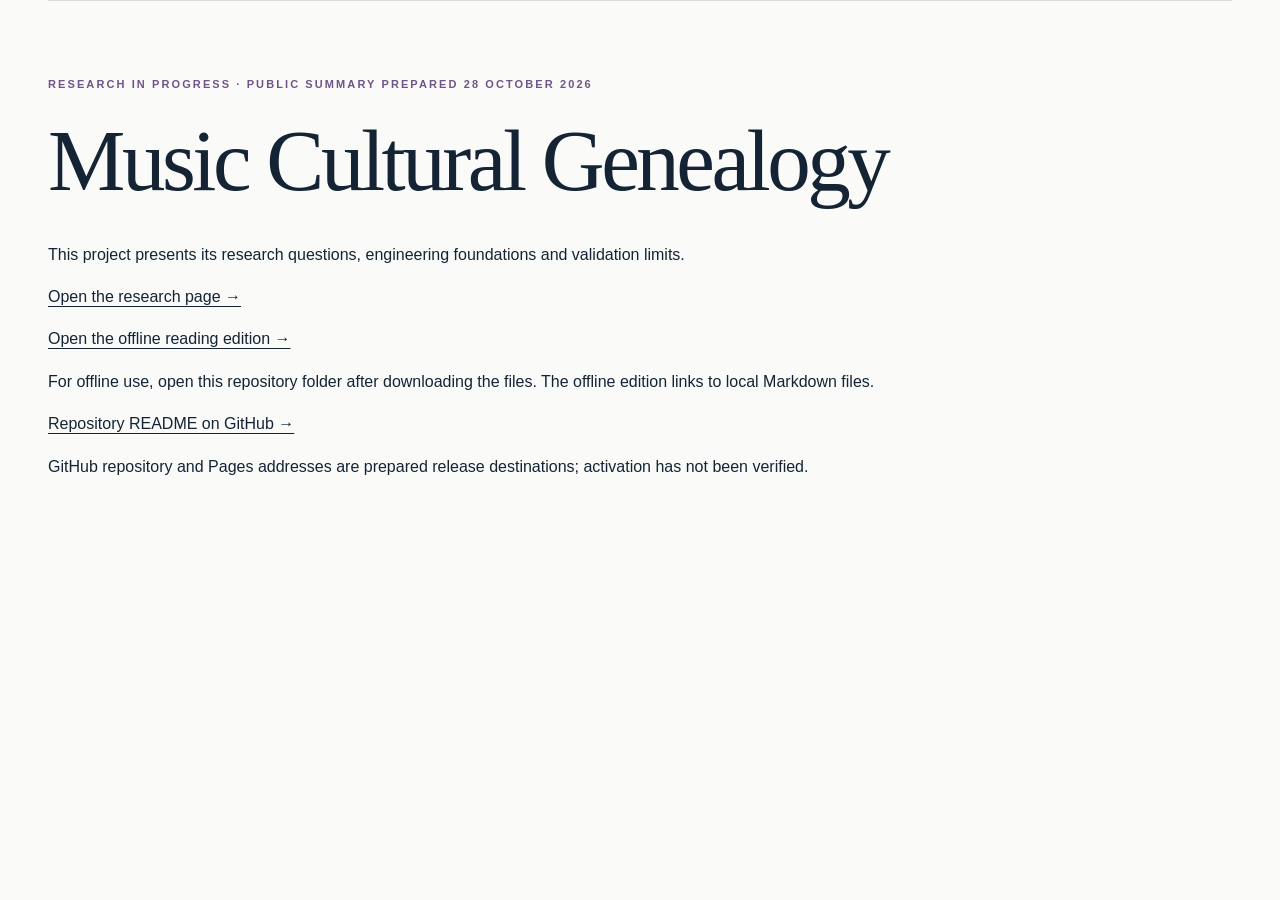
==== index.html @ a3d7caf1 "Publish evidence-reviewed independent research portfolio" ====
<!doctype html>
<html lang="en"><head><meta charset="utf-8"><meta name="viewport" content="width=device-width,initial-scale=1"><title>Music Cultural Genealogy — Research overview</title><meta name="description" content="Music Cultural Genealogy: research overview, evidence and limitations."><link rel="stylesheet" href="site/styles.css"></head>
<body><main class="wrap section" id="main"><p class="eyebrow">Research in progress · Public summary prepared 28 October 2026</p><h1>Music Cultural Genealogy</h1><p>This project presents its research questions, engineering foundations and validation limits.</p><p><a href="site/index.html">Open the research page →</a></p><p><a href="site/offline.html">Open the offline reading edition →</a></p><p>For offline use, open this repository folder after downloading the files. The offline edition links to local Markdown files.</p><p><a href="https://github.com/ANDreaLiuz/music-cultural-genealogy/blob/main/README.md">Repository README on GitHub →</a></p><p class="caption">GitHub repository and Pages addresses are prepared release destinations; activation has not been verified.</p></main></body></html>
---- site/styles.css ----
:root{--paper:#fafbf8;--ink:#142435;--muted:#586671;--accent:#80619c;--line:#d9dfda;--panel:#f0f1ed;--purple-wash:#eee9f4;--teal:#387f81;--gold:#95652e;font-family:Arial,Helvetica,sans-serif;color:var(--ink);background:var(--paper);font-synthesis:none;scroll-behavior:smooth}*{box-sizing:border-box}body{margin:0;font-size:16px;line-height:1.65}a{color:inherit;text-underline-offset:4px}a:hover{color:#614478}button,input,select{font:inherit}button,a,input,select,summary{-webkit-tap-highlight-color:transparent}a:focus-visible,button:focus-visible,input:focus-visible,select:focus-visible,summary:focus-visible{outline:3px solid var(--accent);outline-offset:5px}.wrap{max-width:1240px;width:calc(100% - 96px);margin-inline:auto}.skip{position:absolute;left:20px;top:-80px;background:var(--ink);color:white;padding:10px;z-index:3}.skip:focus{top:10px}.masthead{display:flex;align-items:center;justify-content:space-between;padding-block:30px;border-bottom:1px solid var(--line);gap:24px}.wordmark{text-decoration:none;font-size:17px;font-weight:700;line-height:1.3;letter-spacing:-.4px}.wordmark span{color:var(--accent)}nav{display:flex;gap:28px}nav a{text-decoration:none;font-size:14px}.review-label{color:var(--muted);font-size:11px;letter-spacing:1.3px;text-transform:uppercase}.hero{padding-block:80px 68px}.eyebrow{font-size:11px;text-transform:uppercase;letter-spacing:2.1px;color:#6e5489;font-weight:700;margin:0 0 23px}h1,h2,h3,p{margin-top:0}h1{font-family:Georgia,'Times New Roman',serif;font-weight:400;font-size:clamp(54px,6.8vw,94px);line-height:1.04;letter-spacing:-3.5px;margin-bottom:35px}h1 em{font-weight:400;color:var(--accent)}h2{font-family:Georgia,'Times New Roman',serif;font-weight:400;font-size:clamp(34px,3.2vw,46px);line-height:1.15;letter-spacing:-1.2px;margin-bottom:30px}h3{font-size:17px;line-height:1.35;letter-spacing:-.2px}.hero-bottom{display:grid;grid-template-columns:1fr 240px;gap:70px;max-width:1000px;margin-bottom:18px}.lead{font-size:20px;line-height:1.6;max-width:650px}.scope{font-size:12px;line-height:1.7;border-left:1px solid var(--line);padding-left:24px;color:var(--muted);align-self:center}.scope strong{font-weight:400;color:var(--ink)}.text-link{font-size:13px;text-decoration:none;display:inline-flex;gap:15px;border-bottom:1px solid #b7a9c4;padding-bottom:5px}.text-link span{color:var(--accent)}.section{padding-block:74px;border-top:1px solid var(--line)}.research{display:grid;grid-template-columns:1fr 1.1fr;gap:20px 80px}.prose p{max-width:600px}.pipeline{grid-column:1/-1;margin:30px 0 0}.pipeline img{display:block;width:100%;height:auto;border:1px solid var(--line);border-radius:6px}figcaption{color:var(--muted);font-size:11px;margin-top:10px}.section-heading{display:flex;justify-content:space-between;align-items:end;gap:70px;margin-bottom:32px}.section-heading h2{margin-bottom:0}.section-heading>p{max-width:385px;font-size:15px;margin-bottom:2px;color:var(--muted)}.exploration{background:var(--panel);padding-bottom:64px}.synthetic-notice{display:flex;gap:22px;background:var(--purple-wash);border-left:3px solid var(--accent);padding:16px 20px;margin:32px 0 24px;align-items:start;font-size:12px}.synthetic-notice strong{min-width:200px;letter-spacing:.7px;font-size:11px}.synthetic-notice span{color:#4c4858}.explorer-grid{display:grid;grid-template-columns:215px minmax(300px,1fr) 200px;gap:0;background:var(--paper);border:1px solid var(--line);border-radius:8px;overflow:hidden}.controls{padding:25px 22px;border-right:1px solid var(--line)}.controls h3{margin-bottom:28px}.controls label{display:flex;justify-content:space-between;align-items:start;gap:10px;font-size:12px;margin-top:20px}.controls output{color:#6f518b;font-size:12px;font-variant-numeric:tabular-nums}.controls input[type=range]{width:100%;accent-color:var(--accent);margin:15px 0 5px;cursor:pointer}.help{font-size:11px;line-height:1.6;color:var(--muted);margin-bottom:18px}.controls button{display:block;font-size:12px;padding:9px 12px;border:1px solid #acb6ac;background:transparent;border-radius:3px;cursor:pointer;margin-top:28px}.controls button:hover{background:var(--purple-wash);border-color:var(--accent)}.graph-summary{font-size:11px;margin:22px 0 0;color:var(--muted)}.graph-panel{align-self:center;min-width:0;padding:22px 6px 18px}.graph-panel svg{display:block;width:100%;height:auto;min-height:300px;max-height:520px;overflow:visible}.graph-caption{display:flex;justify-content:space-around;gap:12px;font-size:10px;color:var(--muted);padding:0 15px;flex-wrap:wrap}.swatch{display:inline-block;width:7px;height:7px;border-radius:50%;margin-right:3px}.s1{background:var(--accent)}.s2{background:var(--teal)}.s3{background:var(--gold)}.selection{padding:25px 20px;border-left:1px solid var(--line)}.selection>label{font-size:11px;display:block;color:var(--muted);margin-bottom:9px}.selection select{border:1px solid #b8c0b8;background:var(--paper);padding:6px 9px;width:100%;font-size:12px;color:var(--ink);border-radius:3px;margin-bottom:22px}.selection h3{font-size:15px}.neighbor-list{list-style:none;padding:0;margin:20px 0}.neighbor-list li{display:flex;justify-content:space-between;border-bottom:1px solid var(--line);font-size:12px;padding:7px 0;font-variant-numeric:tabular-nums}.neighbor-list button{border:0;background:transparent;color:var(--ink);cursor:pointer;font-size:12px;padding:0;text-decoration:underline;text-underline-offset:3px}.graph-node{cursor:pointer;outline:none}.graph-node circle{stroke:var(--paper);stroke-width:3}.graph-node:hover circle,.graph-node:focus circle{stroke:var(--ink);stroke-width:4}.graph-node.selected circle{stroke:var(--ink);stroke-width:5}.graph-node text{pointer-events:none}.graph-edge{stroke:#cbc5d3;stroke-width:1.8}.graph-edge.selected{stroke:var(--accent);stroke-width:3}.method{margin-top:20px;color:var(--muted);font-size:12px;padding:16px 0;border-bottom:1px solid #d2d8d2}.method summary{cursor:pointer;color:var(--ink)}.method p{max-width:940px;margin:16px 0 0}.method a{display:inline-block;margin-top:15px}.no-script img{width:100%;height:auto}.evidence-grid{display:grid;grid-template-columns:repeat(3,1fr);gap:20px;margin-top:40px}.evidence-grid article{border-top:1px solid #a9b4a9;padding-top:20px}.card-number{font-family:Georgia,'Times New Roman',serif;font-size:37px;color:var(--accent);display:block;margin-bottom:20px}.evidence-grid h3{font-size:18px;margin-bottom:15px}.evidence-grid p{font-size:14px;color:var(--muted);max-width:330px}.status{font-size:10px;letter-spacing:1px;text-transform:uppercase;display:block;margin-top:25px}.boundary{display:grid;grid-template-columns:1fr 1fr;gap:60px;margin-top:60px;padding:32px 0 0;border-top:1px solid var(--line)}.boundary-line{font-family:Georgia,'Times New Roman',serif;font-size:27px;line-height:1.3;letter-spacing:-.5px}.boundary>div p{font-size:13px;color:var(--muted)}.reading{display:grid;grid-template-columns:1fr 1.1fr;gap:0 80px}.reading .eyebrow{grid-column:1/-1}.reading-links a{display:flex;align-items:center;gap:20px;text-decoration:none;font-size:14px;border-top:1px solid var(--line);padding:17px 0}.reading-links a:last-child{border-bottom:1px solid var(--line)}.reading-links span{color:var(--accent);font-size:10px}.reading-links b{margin-left:auto;font-weight:400;color:var(--accent)}.footer{display:flex;justify-content:space-between;align-items:start;gap:30px;padding-block:35px;border-top:1px solid var(--line);font-size:11px;line-height:1.7}.footer span,.footer>p:nth-child(2){color:var(--muted)}.footer a{white-space:nowrap;font-size:11px}@media(min-width:1500px){.hero{padding-block:100px 85px}}@media(max-width:1150px){.wrap{width:calc(100% - 64px)}.explorer-grid{grid-template-columns:195px minmax(280px,1fr)}.selection{grid-column:1/-1;border-left:0;border-top:1px solid var(--line);display:grid;grid-template-columns:180px 1fr 1fr;gap:0 30px}.selection>label,.selection select{grid-column:1}.selection h3{grid-column:2;grid-row:1}.selection #node-explanation{grid-column:2;grid-row:2}.selection .neighbor-list{grid-column:3;grid-row:1/4;margin:0}.selection>.help:last-child{grid-column:1/3}.research{gap:20px 45px}.section-heading{gap:35px}.hero-bottom{gap:35px}.reading{gap:0 45px}}@media(max-width:760px){.wrap{width:calc(100% - 40px)}.masthead{padding-block:23px;gap:12px}.wordmark{font-size:14px}nav{gap:16px}nav a{font-size:12px}.review-label{display:none}.hero{padding-block:50px}.eyebrow{font-size:10px;letter-spacing:1.8px}h1{font-size:clamp(43px,10vw,72px);letter-spacing:-2px}.hero-bottom{display:block}.lead{font-size:17px}.scope{margin:24px 0;padding-left:15px}.scope br{display:none}.scope strong{display:block}.section{padding-block:50px}.research,.reading{display:block}.prose{margin-top:30px}.section-heading{display:block}.section-heading>p{margin-top:24px;max-width:100%}.synthetic-notice{display:block;font-size:11px;padding:14px}.synthetic-notice strong{display:block;margin-bottom:7px;min-width:0}.explorer-grid{display:block}.controls{border-right:0;border-bottom:1px solid var(--line);display:grid;grid-template-columns:1fr 1fr;gap:0 25px;padding:20px}.controls h3{grid-column:1/-1;margin-bottom:6px}.controls label,.controls input,.controls .help{grid-column:1/-1}.controls label{margin-top:15px}.controls .help{margin-bottom:0}.controls input[type=range]{margin-top:10px}.controls button{margin-top:18px;justify-self:start}.graph-summary{margin-top:18px;align-self:center}.graph-panel{padding:17px 3px}.graph-panel svg{min-height:240px}.graph-caption{font-size:9px}.selection{display:block;padding:20px}.selection select{max-width:150px;margin-bottom:15px}.selection .neighbor-list{margin-block:15px}.selection>.help:last-child{margin-bottom:0}.evidence-grid{display:block;margin-top:30px}.evidence-grid article{margin-top:25px;padding-top:20px}.card-number{font-size:30px;margin-bottom:7px}.evidence-grid p{max-width:none}.status{margin-top:15px}.boundary{display:block;margin-top:35px;padding-top:25px}.boundary-line{font-size:24px}.reading-links{margin-top:30px}.footer{display:block;padding-block:25px}.footer>p{margin-bottom:15px}.pipeline img{min-height:145px;object-fit:contain}.pipeline{overflow:hidden}}@media(prefers-reduced-motion:reduce){:root{scroll-behavior:auto}}@media print{.masthead nav,.controls,.selection,.text-link,.footer a{display:none}.wrap{width:100%;max-width:none}.section,.hero{padding-block:25px}.explorer-grid{display:block}.exploration{background:white}.graph-panel svg{max-height:380px}.section{break-inside:avoid}body{font-size:11pt}.synthetic-notice{break-inside:avoid}}

/* Keep original diagram labels legible; scrolling is contained inside figures. */
.diagram-hint{font-size:11px;color:var(--muted);margin:0 12px 10px}.diagram-scroll,.graph-viewport{max-width:100%;overflow-x:auto;overscroll-behavior-inline:contain}.diagram-scroll:focus-visible,.graph-viewport:focus-visible{outline:3px solid var(--accent);outline-offset:-3px}.pipeline .diagram-scroll img{min-width:1100px}.graph-panel svg{min-width:720px;max-height:none}.pipeline{overflow:visible}.graph-viewport{margin-bottom:18px}@media(min-width:1200px){.diagram-hint{display:none}}@media print{.diagram-hint{display:none}.pipeline .diagram-scroll img{min-width:0}.graph-panel svg{min-width:0}}

.edition-note{margin:0;padding:12px max(18px,calc((100% - 1160px)/2));background:#e8eee8;color:#243f38;font-size:13px;line-height:1.5;border-bottom:1px solid #ccd8cd}.edition-note a{white-space:normal}
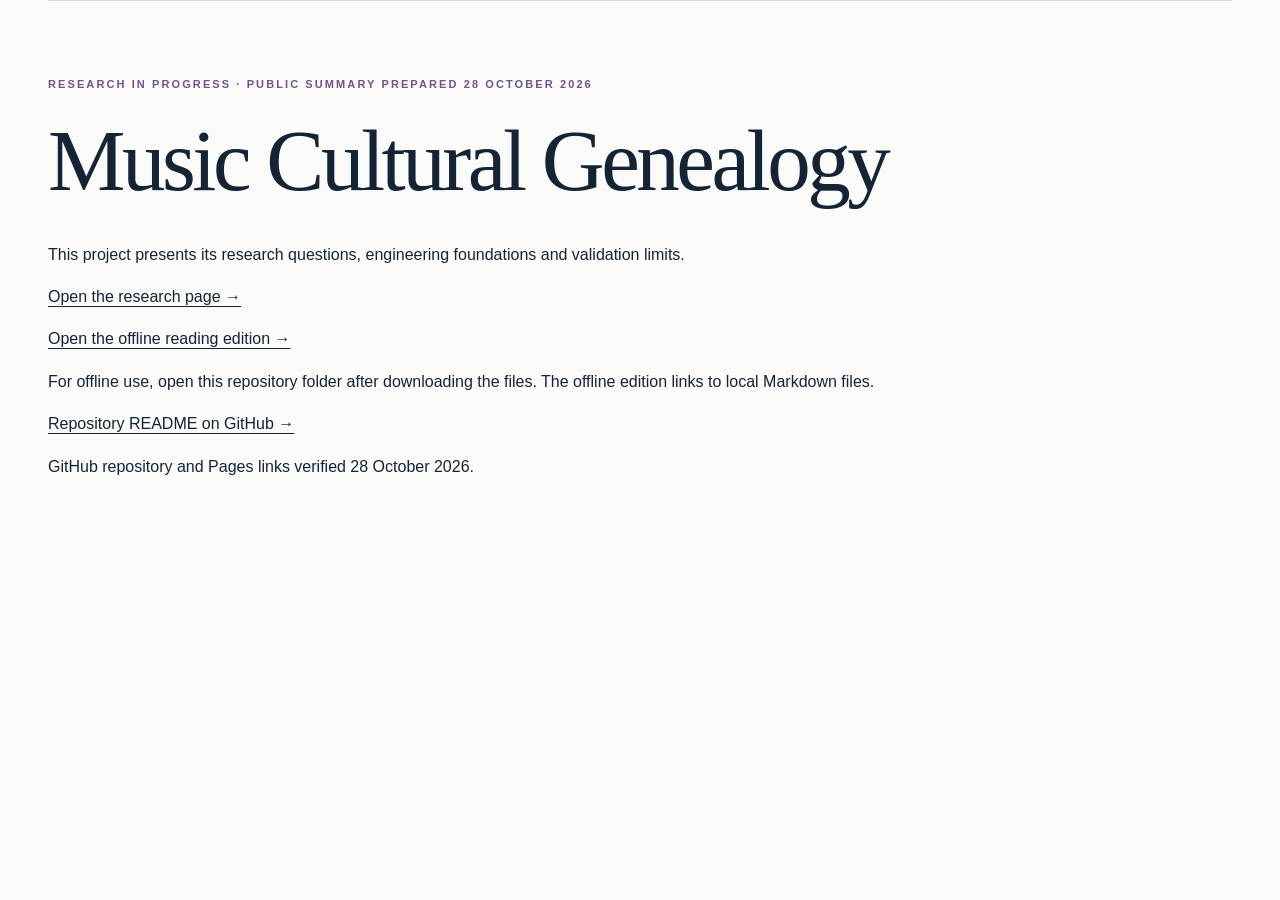
==== commit 7adbfaa1: "Record verified public repository and Pages links" ====
--- a/index.html
+++ b/index.html
@@ -1,3 +1,3 @@
 <!doctype html>
 <html lang="en"><head><meta charset="utf-8"><meta name="viewport" content="width=device-width,initial-scale=1"><title>Music Cultural Genealogy — Research overview</title><meta name="description" content="Music Cultural Genealogy: research overview, evidence and limitations."><link rel="stylesheet" href="site/styles.css"></head>
-<body><main class="wrap section" id="main"><p class="eyebrow">Research in progress · Public summary prepared 28 October 2026</p><h1>Music Cultural Genealogy</h1><p>This project presents its research questions, engineering foundations and validation limits.</p><p><a href="site/index.html">Open the research page →</a></p><p><a href="site/offline.html">Open the offline reading edition →</a></p><p>For offline use, open this repository folder after downloading the files. The offline edition links to local Markdown files.</p><p><a href="https://github.com/ANDreaLiuz/music-cultural-genealogy/blob/main/README.md">Repository README on GitHub →</a></p><p class="caption">GitHub repository and Pages addresses are prepared release destinations; activation has not been verified.</p></main></body></html>
+<body><main class="wrap section" id="main"><p class="eyebrow">Research in progress · Public summary prepared 28 October 2026</p><h1>Music Cultural Genealogy</h1><p>This project presents its research questions, engineering foundations and validation limits.</p><p><a href="site/index.html">Open the research page →</a></p><p><a href="site/offline.html">Open the offline reading edition →</a></p><p>For offline use, open this repository folder after downloading the files. The offline edition links to local Markdown files.</p><p><a href="https://github.com/ANDreaLiuz/music-cultural-genealogy/blob/main/README.md">Repository README on GitHub →</a></p><p class="caption">GitHub repository and Pages links verified 28 October 2026.</p></main></body></html>
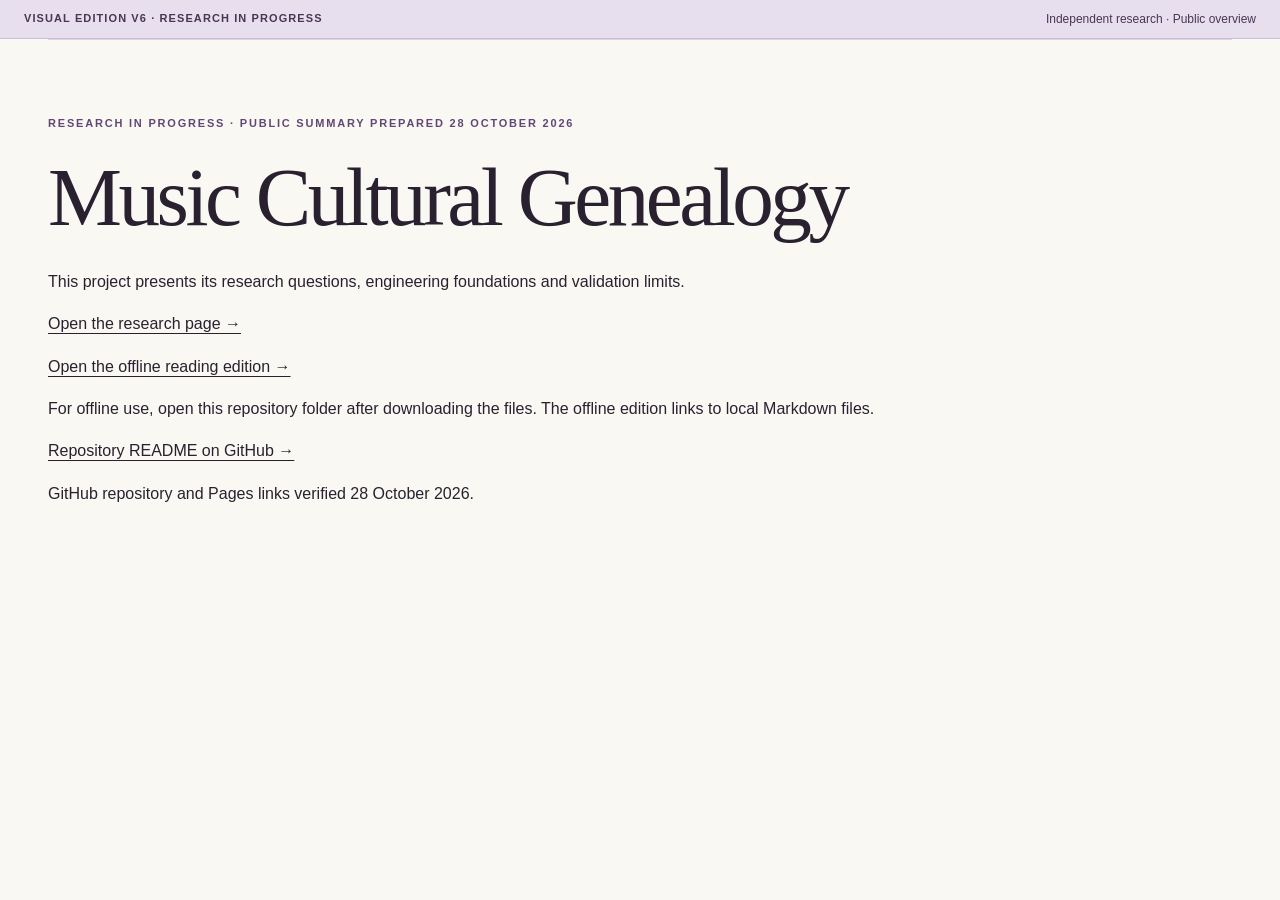
==== commit f9a17773: "Release V6 music research visuals with unchanged synthetic explorer" ====
--- a/index.html
+++ b/index.html
@@ -1,3 +1,3 @@
-<!doctype html>
-<html lang="en"><head><meta charset="utf-8"><meta name="viewport" content="width=device-width,initial-scale=1"><title>Music Cultural Genealogy — Research overview</title><meta name="description" content="Music Cultural Genealogy: research overview, evidence and limitations."><link rel="stylesheet" href="site/styles.css"></head>
-<body><main class="wrap section" id="main"><p class="eyebrow">Research in progress · Public summary prepared 28 October 2026</p><h1>Music Cultural Genealogy</h1><p>This project presents its research questions, engineering foundations and validation limits.</p><p><a href="site/index.html">Open the research page →</a></p><p><a href="site/offline.html">Open the offline reading edition →</a></p><p>For offline use, open this repository folder after downloading the files. The offline edition links to local Markdown files.</p><p><a href="https://github.com/ANDreaLiuz/music-cultural-genealogy/blob/main/README.md">Repository README on GitHub →</a></p><p class="caption">GitHub repository and Pages links verified 28 October 2026.</p></main></body></html>
+<!doctype html>
+<html lang="en"><head><meta charset="utf-8"><meta name="viewport" content="width=device-width,initial-scale=1"><title>Music Cultural Genealogy — Research overview</title><meta name="description" content="Music Cultural Genealogy: research overview, evidence and limitations."><link rel="stylesheet" href="site/styles.css"></head>
+<body><p class="edition-note"><strong>VISUAL EDITION V6 · RESEARCH IN PROGRESS</strong><span>Independent research · Public overview</span></p><main class="wrap section" id="main"><p class="eyebrow">Research in progress · Public summary prepared 28 October 2026</p><h1>Music Cultural Genealogy</h1><p>This project presents its research questions, engineering foundations and validation limits.</p><p><a href="site/index.html">Open the research page →</a></p><p><a href="site/offline.html">Open the offline reading edition →</a></p><p>For offline use, open this repository folder after downloading the files. The offline edition links to local Markdown files.</p><p><a href="https://github.com/ANDreaLiuz/music-cultural-genealogy/blob/main/README.md">Repository README on GitHub →</a></p><p class="caption">GitHub repository and Pages links verified 28 October 2026.</p></main></body></html>
--- a/site/styles.css
+++ b/site/styles.css
@@ -1,6 +1,9 @@
-:root{--paper:#fafbf8;--ink:#142435;--muted:#586671;--accent:#80619c;--line:#d9dfda;--panel:#f0f1ed;--purple-wash:#eee9f4;--teal:#387f81;--gold:#95652e;font-family:Arial,Helvetica,sans-serif;color:var(--ink);background:var(--paper);font-synthesis:none;scroll-behavior:smooth}*{box-sizing:border-box}body{margin:0;font-size:16px;line-height:1.65}a{color:inherit;text-underline-offset:4px}a:hover{color:#614478}button,input,select{font:inherit}button,a,input,select,summary{-webkit-tap-highlight-color:transparent}a:focus-visible,button:focus-visible,input:focus-visible,select:focus-visible,summary:focus-visible{outline:3px solid var(--accent);outline-offset:5px}.wrap{max-width:1240px;width:calc(100% - 96px);margin-inline:auto}.skip{position:absolute;left:20px;top:-80px;background:var(--ink);color:white;padding:10px;z-index:3}.skip:focus{top:10px}.masthead{display:flex;align-items:center;justify-content:space-between;padding-block:30px;border-bottom:1px solid var(--line);gap:24px}.wordmark{text-decoration:none;font-size:17px;font-weight:700;line-height:1.3;letter-spacing:-.4px}.wordmark span{color:var(--accent)}nav{display:flex;gap:28px}nav a{text-decoration:none;font-size:14px}.review-label{color:var(--muted);font-size:11px;letter-spacing:1.3px;text-transform:uppercase}.hero{padding-block:80px 68px}.eyebrow{font-size:11px;text-transform:uppercase;letter-spacing:2.1px;color:#6e5489;font-weight:700;margin:0 0 23px}h1,h2,h3,p{margin-top:0}h1{font-family:Georgia,'Times New Roman',serif;font-weight:400;font-size:clamp(54px,6.8vw,94px);line-height:1.04;letter-spacing:-3.5px;margin-bottom:35px}h1 em{font-weight:400;color:var(--accent)}h2{font-family:Georgia,'Times New Roman',serif;font-weight:400;font-size:clamp(34px,3.2vw,46px);line-height:1.15;letter-spacing:-1.2px;margin-bottom:30px}h3{font-size:17px;line-height:1.35;letter-spacing:-.2px}.hero-bottom{display:grid;grid-template-columns:1fr 240px;gap:70px;max-width:1000px;margin-bottom:18px}.lead{font-size:20px;line-height:1.6;max-width:650px}.scope{font-size:12px;line-height:1.7;border-left:1px solid var(--line);padding-left:24px;color:var(--muted);align-self:center}.scope strong{font-weight:400;color:var(--ink)}.text-link{font-size:13px;text-decoration:none;display:inline-flex;gap:15px;border-bottom:1px solid #b7a9c4;padding-bottom:5px}.text-link span{color:var(--accent)}.section{padding-block:74px;border-top:1px solid var(--line)}.research{display:grid;grid-template-columns:1fr 1.1fr;gap:20px 80px}.prose p{max-width:600px}.pipeline{grid-column:1/-1;margin:30px 0 0}.pipeline img{display:block;width:100%;height:auto;border:1px solid var(--line);border-radius:6px}figcaption{color:var(--muted);font-size:11px;margin-top:10px}.section-heading{display:flex;justify-content:space-between;align-items:end;gap:70px;margin-bottom:32px}.section-heading h2{margin-bottom:0}.section-heading>p{max-width:385px;font-size:15px;margin-bottom:2px;color:var(--muted)}.exploration{background:var(--panel);padding-bottom:64px}.synthetic-notice{display:flex;gap:22px;background:var(--purple-wash);border-left:3px solid var(--accent);padding:16px 20px;margin:32px 0 24px;align-items:start;font-size:12px}.synthetic-notice strong{min-width:200px;letter-spacing:.7px;font-size:11px}.synthetic-notice span{color:#4c4858}.explorer-grid{display:grid;grid-template-columns:215px minmax(300px,1fr) 200px;gap:0;background:var(--paper);border:1px solid var(--line);border-radius:8px;overflow:hidden}.controls{padding:25px 22px;border-right:1px solid var(--line)}.controls h3{margin-bottom:28px}.controls label{display:flex;justify-content:space-between;align-items:start;gap:10px;font-size:12px;margin-top:20px}.controls output{color:#6f518b;font-size:12px;font-variant-numeric:tabular-nums}.controls input[type=range]{width:100%;accent-color:var(--accent);margin:15px 0 5px;cursor:pointer}.help{font-size:11px;line-height:1.6;color:var(--muted);margin-bottom:18px}.controls button{display:block;font-size:12px;padding:9px 12px;border:1px solid #acb6ac;background:transparent;border-radius:3px;cursor:pointer;margin-top:28px}.controls button:hover{background:var(--purple-wash);border-color:var(--accent)}.graph-summary{font-size:11px;margin:22px 0 0;color:var(--muted)}.graph-panel{align-self:center;min-width:0;padding:22px 6px 18px}.graph-panel svg{display:block;width:100%;height:auto;min-height:300px;max-height:520px;overflow:visible}.graph-caption{display:flex;justify-content:space-around;gap:12px;font-size:10px;color:var(--muted);padding:0 15px;flex-wrap:wrap}.swatch{display:inline-block;width:7px;height:7px;border-radius:50%;margin-right:3px}.s1{background:var(--accent)}.s2{background:var(--teal)}.s3{background:var(--gold)}.selection{padding:25px 20px;border-left:1px solid var(--line)}.selection>label{font-size:11px;display:block;color:var(--muted);margin-bottom:9px}.selection select{border:1px solid #b8c0b8;background:var(--paper);padding:6px 9px;width:100%;font-size:12px;color:var(--ink);border-radius:3px;margin-bottom:22px}.selection h3{font-size:15px}.neighbor-list{list-style:none;padding:0;margin:20px 0}.neighbor-list li{display:flex;justify-content:space-between;border-bottom:1px solid var(--line);font-size:12px;padding:7px 0;font-variant-numeric:tabular-nums}.neighbor-list button{border:0;background:transparent;color:var(--ink);cursor:pointer;font-size:12px;padding:0;text-decoration:underline;text-underline-offset:3px}.graph-node{cursor:pointer;outline:none}.graph-node circle{stroke:var(--paper);stroke-width:3}.graph-node:hover circle,.graph-node:focus circle{stroke:var(--ink);stroke-width:4}.graph-node.selected circle{stroke:var(--ink);stroke-width:5}.graph-node text{pointer-events:none}.graph-edge{stroke:#cbc5d3;stroke-width:1.8}.graph-edge.selected{stroke:var(--accent);stroke-width:3}.method{margin-top:20px;color:var(--muted);font-size:12px;padding:16px 0;border-bottom:1px solid #d2d8d2}.method summary{cursor:pointer;color:var(--ink)}.method p{max-width:940px;margin:16px 0 0}.method a{display:inline-block;margin-top:15px}.no-script img{width:100%;height:auto}.evidence-grid{display:grid;grid-template-columns:repeat(3,1fr);gap:20px;margin-top:40px}.evidence-grid article{border-top:1px solid #a9b4a9;padding-top:20px}.card-number{font-family:Georgia,'Times New Roman',serif;font-size:37px;color:var(--accent);display:block;margin-bottom:20px}.evidence-grid h3{font-size:18px;margin-bottom:15px}.evidence-grid p{font-size:14px;color:var(--muted);max-width:330px}.status{font-size:10px;letter-spacing:1px;text-transform:uppercase;display:block;margin-top:25px}.boundary{display:grid;grid-template-columns:1fr 1fr;gap:60px;margin-top:60px;padding:32px 0 0;border-top:1px solid var(--line)}.boundary-line{font-family:Georgia,'Times New Roman',serif;font-size:27px;line-height:1.3;letter-spacing:-.5px}.boundary>div p{font-size:13px;color:var(--muted)}.reading{display:grid;grid-template-columns:1fr 1.1fr;gap:0 80px}.reading .eyebrow{grid-column:1/-1}.reading-links a{display:flex;align-items:center;gap:20px;text-decoration:none;font-size:14px;border-top:1px solid var(--line);padding:17px 0}.reading-links a:last-child{border-bottom:1px solid var(--line)}.reading-links span{color:var(--accent);font-size:10px}.reading-links b{margin-left:auto;font-weight:400;color:var(--accent)}.footer{display:flex;justify-content:space-between;align-items:start;gap:30px;padding-block:35px;border-top:1px solid var(--line);font-size:11px;line-height:1.7}.footer span,.footer>p:nth-child(2){color:var(--muted)}.footer a{white-space:nowrap;font-size:11px}@media(min-width:1500px){.hero{padding-block:100px 85px}}@media(max-width:1150px){.wrap{width:calc(100% - 64px)}.explorer-grid{grid-template-columns:195px minmax(280px,1fr)}.selection{grid-column:1/-1;border-left:0;border-top:1px solid var(--line);display:grid;grid-template-columns:180px 1fr 1fr;gap:0 30px}.selection>label,.selection select{grid-column:1}.selection h3{grid-column:2;grid-row:1}.selection #node-explanation{grid-column:2;grid-row:2}.selection .neighbor-list{grid-column:3;grid-row:1/4;margin:0}.selection>.help:last-child{grid-column:1/3}.research{gap:20px 45px}.section-heading{gap:35px}.hero-bottom{gap:35px}.reading{gap:0 45px}}@media(max-width:760px){.wrap{width:calc(100% - 40px)}.masthead{padding-block:23px;gap:12px}.wordmark{font-size:14px}nav{gap:16px}nav a{font-size:12px}.review-label{display:none}.hero{padding-block:50px}.eyebrow{font-size:10px;letter-spacing:1.8px}h1{font-size:clamp(43px,10vw,72px);letter-spacing:-2px}.hero-bottom{display:block}.lead{font-size:17px}.scope{margin:24px 0;padding-left:15px}.scope br{display:none}.scope strong{display:block}.section{padding-block:50px}.research,.reading{display:block}.prose{margin-top:30px}.section-heading{display:block}.section-heading>p{margin-top:24px;max-width:100%}.synthetic-notice{display:block;font-size:11px;padding:14px}.synthetic-notice strong{display:block;margin-bottom:7px;min-width:0}.explorer-grid{display:block}.controls{border-right:0;border-bottom:1px solid var(--line);display:grid;grid-template-columns:1fr 1fr;gap:0 25px;padding:20px}.controls h3{grid-column:1/-1;margin-bottom:6px}.controls label,.controls input,.controls .help{grid-column:1/-1}.controls label{margin-top:15px}.controls .help{margin-bottom:0}.controls input[type=range]{margin-top:10px}.controls button{margin-top:18px;justify-self:start}.graph-summary{margin-top:18px;align-self:center}.graph-panel{padding:17px 3px}.graph-panel svg{min-height:240px}.graph-caption{font-size:9px}.selection{display:block;padding:20px}.selection select{max-width:150px;margin-bottom:15px}.selection .neighbor-list{margin-block:15px}.selection>.help:last-child{margin-bottom:0}.evidence-grid{display:block;margin-top:30px}.evidence-grid article{margin-top:25px;padding-top:20px}.card-number{font-size:30px;margin-bottom:7px}.evidence-grid p{max-width:none}.status{margin-top:15px}.boundary{display:block;margin-top:35px;padding-top:25px}.boundary-line{font-size:24px}.reading-links{margin-top:30px}.footer{display:block;padding-block:25px}.footer>p{margin-bottom:15px}.pipeline img{min-height:145px;object-fit:contain}.pipeline{overflow:hidden}}@media(prefers-reduced-motion:reduce){:root{scroll-behavior:auto}}@media print{.masthead nav,.controls,.selection,.text-link,.footer a{display:none}.wrap{width:100%;max-width:none}.section,.hero{padding-block:25px}.explorer-grid{display:block}.exploration{background:white}.graph-panel svg{max-height:380px}.section{break-inside:avoid}body{font-size:11pt}.synthetic-notice{break-inside:avoid}}
+:root{--paper:#faf8f3;--ink:#29212f;--muted:#62596a;--accent:#735488;--line:#dcd4df;--panel:#f0ecf1;--purple-wash:#e9e0ee;--teal:#387f81;--gold:#95652e;font-family:Arial,Helvetica,sans-serif;color:var(--ink);background:var(--paper);font-synthesis:none;scroll-behavior:smooth}
+*{box-sizing:border-box}body{margin:0;font-size:16px;line-height:1.65}a{color:inherit;text-underline-offset:4px}a:hover{color:#614478}button,input,select{font:inherit}button,a,input,select,summary{-webkit-tap-highlight-color:transparent}a:focus-visible,button:focus-visible,input:focus-visible,select:focus-visible,summary:focus-visible{outline:3px solid #493554;outline-offset:5px}img{max-width:100%}figure{margin:0}h1,h2,h3,h4,p{margin-top:0}h1,h2{font-family:Georgia,'Times New Roman',serif;font-weight:400}h1{font-size:clamp(54px,6.5vw,94px);line-height:1.03;letter-spacing:-3.5px;margin-bottom:28px}h1 em{font-weight:400;color:var(--accent)}h2{font-size:clamp(34px,3.3vw,48px);line-height:1.15;letter-spacing:-1.2px;margin-bottom:30px}h3{font-size:17px;line-height:1.35;letter-spacing:-.2px}.wrap{max-width:1240px;width:calc(100% - 96px);margin-inline:auto}.skip{position:absolute;left:20px;top:-80px;background:var(--ink);color:#fff;padding:10px;z-index:3}.skip:focus{top:10px}.edition-note{margin:0;padding:10px max(24px,calc((100% - 1240px)/2));background:#e8dfee;color:#493554;display:flex;justify-content:space-between;gap:12px;font-size:12px;line-height:1.5;border-bottom:1px solid #ccbcd5}.edition-note strong{font-size:11px;letter-spacing:1.1px}.edition-note a{white-space:normal}.masthead{display:flex;align-items:center;justify-content:space-between;padding-block:27px;border-bottom:1px solid var(--line);gap:24px}.wordmark{text-decoration:none;font-size:17px;font-weight:700;line-height:1.3;letter-spacing:-.4px}.wordmark span{color:var(--accent)}nav{display:flex;gap:28px}nav a{text-decoration:none;font-size:14px}.review-label{color:var(--muted);font-size:10px;letter-spacing:1.15px;text-transform:uppercase}.eyebrow{font-size:11px;text-transform:uppercase;letter-spacing:1.8px;color:#624775;font-weight:700;margin:0 0 23px}.hero{display:grid;grid-template-columns:1.12fr .88fr;gap:70px;align-items:center;padding-block:58px 54px}.hero-copy{min-width:0}.hero .eyebrow{max-width:420px}.lead{font-size:18px;line-height:1.65;max-width:520px;margin-bottom:25px}.hero-status{font-size:12px;line-height:1.65;color:var(--muted);margin:28px 0 0}.hero-status strong{font-weight:400;color:var(--ink)}.text-link{font-size:13px;text-decoration:none;display:inline-flex;align-items:baseline;gap:15px;border-bottom:1px solid #a58bb5;padding-bottom:5px;max-width:100%}.text-link span{color:var(--accent)}.atlas{align-self:center}.concept-label{font-size:10px;letter-spacing:1.3px;font-weight:700;text-transform:uppercase;color:#5d426e;padding-bottom:10px}.atlas img{display:block;width:100%;height:auto;border:1px solid #d4c7dc}.atlas figcaption{max-width:390px}figcaption{color:var(--muted);font-size:12px;line-height:1.6;margin-top:12px}.listening-note{display:grid;grid-template-columns:180px 1fr;gap:38px;border-top:1px solid var(--line);padding-block:25px 32px}.note-label{font-size:11px;letter-spacing:1.4px;text-transform:uppercase;color:#624775;font-weight:700;padding-top:4px}.listening-note p{max-width:880px;margin:0;font-family:Georgia,'Times New Roman',serif;font-size:23px;line-height:1.5;letter-spacing:-.2px}.section{padding-block:74px;border-top:1px solid var(--line)}.research{display:grid;grid-template-columns:.92fr 1.08fr;gap:20px 80px}.prose p{max-width:600px;font-size:15px}.relationship-plate{grid-column:1/-1;margin-top:30px}.relationship-plate img{display:block;width:100%;height:auto}.relationship-plate .diagram-scroll{border:1px solid var(--line)}.relationship-plate figcaption{max-width:900px}.diagram-scroll,.graph-viewport{max-width:100%;overflow-x:auto;overscroll-behavior-inline:contain}.diagram-scroll:focus-visible,.graph-viewport:focus-visible{outline:3px solid #493554;outline-offset:-3px}.relationship-plate img{min-width:760px}.research-route{grid-column:1/-1;margin-top:29px;padding-top:26px;border-top:1px solid var(--line)}.route-heading{display:flex;align-items:baseline;justify-content:space-between;gap:25px;margin-bottom:22px}.route-heading h3{font-size:16px;margin-bottom:0}.route-heading p{color:var(--muted);font-size:12px;margin:0}.route-steps{list-style:none;padding:0;margin:0;display:grid;grid-template-columns:1fr 1fr 1.55fr 1.15fr;border:1px solid var(--line)}.route-steps li{min-width:0;padding:21px 23px;border-left:1px solid var(--line);position:relative}.route-steps li:first-child{border-left:0}.route-steps li+li:before{content:'→';position:absolute;left:-9px;top:39px;background:var(--paper);color:var(--accent);font-size:17px}.route-kicker{display:block;color:#624775;text-transform:uppercase;letter-spacing:1px;font-size:9px;font-weight:700;margin-bottom:10px}.route-steps h4{font-size:15px;font-weight:400;margin-bottom:12px}.route-steps p{font-size:12px;line-height:1.65;margin:0;color:var(--muted)}.route-constructions{background:#f1eaf4}.route-constructions p+p{padding-top:10px;margin-top:10px;border-top:1px solid #d4c7dc}.route-scope{font-size:12px;color:var(--muted);margin:13px 0 0}.section-heading{display:flex;justify-content:space-between;align-items:end;gap:70px;margin-bottom:32px}.section-heading h2{margin-bottom:0}.section-heading>p{max-width:385px;font-size:15px;margin-bottom:2px;color:var(--muted)}.exploration{background:var(--panel);padding-bottom:64px}.synthetic-notice{display:flex;gap:22px;background:var(--purple-wash);border-left:3px solid var(--accent);padding:16px 20px;margin:32px 0 24px;align-items:start;font-size:12px}.synthetic-notice strong{min-width:200px;letter-spacing:.7px;font-size:11px}.synthetic-notice span{color:#4c4055}.explorer-grid{display:grid;grid-template-columns:215px minmax(0,1fr) 200px;gap:0;background:var(--paper);border:1px solid var(--line);border-radius:4px;overflow:hidden}.controls{padding:25px 22px;border-right:1px solid var(--line);min-width:0}.controls h3{margin-bottom:28px}.controls label{display:flex;justify-content:space-between;align-items:start;gap:10px;font-size:12px;margin-top:20px}.controls output{color:#614478;font-size:12px;font-variant-numeric:tabular-nums}.controls input[type=range]{width:100%;accent-color:var(--accent);margin:10px 0 4px;cursor:pointer;min-height:28px}.help{font-size:12px;line-height:1.65;color:var(--muted);margin-bottom:18px}.controls button{display:block;font-size:12px;padding:10px 12px;min-height:42px;border:1px solid #9d8aa8;background:transparent;border-radius:3px;cursor:pointer;margin-top:28px}.controls button:hover{background:var(--purple-wash);border-color:var(--accent)}.graph-summary{font-size:12px;margin:22px 0 0;color:var(--muted)}.graph-panel{align-self:center;min-width:0;padding:22px 6px 18px}.graph-viewport{margin-bottom:18px}.graph-panel svg{display:block;width:100%;height:auto;min-width:720px;overflow:visible}.diagram-hint{font-size:12px;color:var(--muted);margin:0 12px 10px}.graph-caption{display:flex;justify-content:space-around;gap:12px;font-size:11px;color:var(--muted);padding:0 15px;flex-wrap:wrap}.swatch{display:inline-block;width:7px;height:7px;border-radius:50%;margin-right:3px}.s1{background:#80619c}.s2{background:var(--teal)}.s3{background:var(--gold)}.selection{padding:25px 20px;border-left:1px solid var(--line);min-width:0}.selection>label{font-size:12px;display:block;color:var(--muted);margin-bottom:9px}.selection select{border:1px solid #a18cab;background:var(--paper);padding:8px 9px;width:100%;font-size:12px;color:var(--ink);border-radius:3px;margin-bottom:22px;min-height:42px}.selection h3{font-size:15px}.neighbor-list{list-style:none;padding:0;margin:20px 0}.neighbor-list li{display:flex;align-items:center;justify-content:space-between;border-bottom:1px solid var(--line);font-size:12px;padding:7px 0;font-variant-numeric:tabular-nums}.neighbor-list button{border:0;background:transparent;color:var(--ink);cursor:pointer;font-size:12px;padding:3px 0;text-decoration:underline;text-underline-offset:3px;min-height:30px}.graph-node{cursor:pointer;outline:none}.graph-node circle{stroke:var(--paper);stroke-width:3}.graph-node:hover circle,.graph-node:focus circle{stroke:var(--ink);stroke-width:4}.graph-node.selected circle{stroke:var(--ink);stroke-width:5}.graph-node:focus-visible circle{stroke:#29212f;stroke-width:7;stroke-dasharray:3 2}.graph-node text{pointer-events:none}.graph-edge{stroke:#90779f;stroke-width:1.8}.graph-edge.selected{stroke:#735488;stroke-width:3}.method{margin-top:20px;color:var(--muted);font-size:12px;padding:16px 0;border-bottom:1px solid #d2c7d7}.method summary{cursor:pointer;color:var(--ink)}.method p{max-width:940px;margin:16px 0 0}.method a{display:inline-block;margin-top:15px}.no-script img{width:100%;height:auto}.evidence-grid{display:grid;grid-template-columns:repeat(3,1fr);gap:28px;margin-top:40px}.evidence-grid article{border-top:1px solid #af9db9;padding-top:20px}.card-number{font-family:Georgia,'Times New Roman',serif;font-size:37px;color:var(--accent);display:block;margin-bottom:20px}.evidence-grid h3{font-size:18px;margin-bottom:15px}.evidence-grid p{font-size:14px;color:var(--muted);max-width:330px}.status{font-size:10px;letter-spacing:1px;text-transform:uppercase;display:block;margin-top:25px}.boundary{display:grid;grid-template-columns:1fr 1fr;gap:60px;margin-top:60px;padding:32px 0 0;border-top:1px solid var(--line)}.boundary-line{font-family:Georgia,'Times New Roman',serif;font-size:27px;line-height:1.3;letter-spacing:-.5px}.boundary>div p{font-size:13px;color:var(--muted)}.reading{display:grid;grid-template-columns:.92fr 1.08fr;gap:0 80px}.reading .eyebrow{grid-column:1/-1}.reading-links a{display:flex;align-items:center;gap:20px;text-decoration:none;font-size:14px;border-top:1px solid var(--line);padding:17px 0}.reading-links a:last-child{border-bottom:1px solid var(--line)}.reading-links span{color:var(--accent);font-size:10px}.reading-links b{margin-left:auto;font-weight:400;color:var(--accent)}.footer{display:flex;justify-content:space-between;align-items:start;gap:30px;padding-block:35px;border-top:1px solid var(--line);font-size:11px;line-height:1.7}.footer span,.footer>p:nth-child(2){color:var(--muted)}.footer a{white-space:nowrap;font-size:11px}
+@media(min-width:1240px){.diagram-hint{display:none}}
+@media(max-width:1150px){.wrap{width:calc(100% - 64px)}.review-label{display:none}.hero{gap:40px}.hero h1{font-size:clamp(54px,6.5vw,76px)}.hero .eyebrow{font-size:10px;letter-spacing:1.4px}.lead{font-size:17px}.explorer-grid{grid-template-columns:205px minmax(0,1fr)}.selection{grid-column:1/-1;border-left:0;border-top:1px solid var(--line);display:grid;grid-template-columns:180px 1fr 1fr;gap:0 30px}.selection>label,.selection select{grid-column:1}.selection h3{grid-column:2;grid-row:1}.selection #node-explanation{grid-column:2;grid-row:2}.selection .neighbor-list{grid-column:3;grid-row:1/4;margin:0}.selection>.help:last-child{grid-column:1/3}.research,.reading{gap:20px 45px}.section-heading{gap:35px}.route-steps{grid-template-columns:1fr 1fr}.route-steps li{border-bottom:1px solid var(--line)}.route-steps li:nth-child(3){border-left:0}.route-steps li:nth-child(n+3){border-bottom:0}.route-steps li:before{display:none}.route-heading{display:block}.route-heading p{margin-top:9px}.listening-note{grid-template-columns:150px 1fr;gap:24px}.listening-note p{font-size:21px}}
+@media(max-width:760px){.wrap{width:calc(100% - 40px)}.edition-note{display:block;padding:10px 20px;font-size:11px}.edition-note strong{font-size:10px;letter-spacing:.7px;display:block;margin-bottom:3px}.masthead{padding-block:22px;gap:12px}.wordmark{font-size:14px}nav{gap:16px}nav a{font-size:12px}.hero{grid-template-columns:1fr;gap:32px;padding-block:36px 32px}.hero .eyebrow{font-size:10px;letter-spacing:1.3px;margin-bottom:23px}.hero h1{font-size:clamp(49px,11vw,70px);letter-spacing:-2px;margin-bottom:24px}.lead{font-size:17px;margin-bottom:22px}.hero-status{font-size:11px;margin-top:22px}.atlas{max-width:540px;width:100%;margin-inline:auto}.atlas figcaption{max-width:none}.concept-label{font-size:9px;letter-spacing:1px}.atlas img{width:100%;max-height:390px;object-fit:contain;background:#eee8f1}.listening-note{grid-template-columns:1fr;gap:12px;padding-block:25px 30px}.note-label{padding:0;font-size:10px}.listening-note p{font-size:21px}.section{padding-block:48px}.research,.reading{display:block}.prose{margin-top:28px}.relationship-plate{margin-top:34px}.relationship-plate img{min-width:760px}.relationship-plate figcaption{font-size:11px}.research-route{margin-top:30px}.route-steps{grid-template-columns:1fr}.route-steps li{border-left:0;border-bottom:1px solid var(--line);padding:20px}.route-steps li:nth-child(3){border-bottom:1px solid var(--line)}.route-steps li:last-child{border-bottom:0}.route-steps h4{margin-bottom:8px}.route-steps p{font-size:12px}.route-kicker{margin-bottom:7px}.route-heading h3{max-width:250px}.section-heading{display:block}.section-heading>p{margin-top:24px;max-width:100%}.synthetic-notice{display:block;font-size:12px;padding:14px}.synthetic-notice strong{display:block;margin-bottom:7px;min-width:0;font-size:10px}.explorer-grid{display:block}.controls{border-right:0;border-bottom:1px solid var(--line);display:grid;grid-template-columns:1fr 1fr;gap:0 25px;padding:20px}.controls h3{grid-column:1/-1;margin-bottom:6px}.controls label,.controls input,.controls .help{grid-column:1/-1}.controls label{margin-top:15px}.controls .help{margin-bottom:0}.controls button{margin-top:18px;justify-self:start}.graph-summary{margin-top:18px;align-self:center}.graph-panel{padding:17px 3px}.graph-caption{font-size:10px}.selection{display:block;padding:20px}.selection select{max-width:150px;margin-bottom:15px}.selection .neighbor-list{margin-block:15px}.selection>.help:last-child{margin-bottom:0}.evidence-grid{display:block;margin-top:30px}.evidence-grid article{margin-top:25px;padding-top:20px}.card-number{font-size:30px;margin-bottom:7px}.evidence-grid p{max-width:none}.status{margin-top:15px}.boundary{display:block;margin-top:35px;padding-top:25px}.boundary-line{font-size:24px}.reading-links{margin-top:30px}.footer{display:block;padding-block:25px}.footer>p{margin-bottom:15px}.footer a{white-space:normal}}
+@media(prefers-reduced-motion:reduce){:root{scroll-behavior:auto}}
+@media(forced-colors:active){.graph-node circle{fill:CanvasText;stroke:Canvas}.graph-node text{fill:Canvas}.graph-node.selected circle,.graph-node:focus-visible circle{stroke:Highlight}.graph-edge{stroke:GrayText}.graph-edge.selected{stroke:Highlight}}
+@media print{.edition-note,.masthead nav,.controls,.selection,.text-link,.footer a,.diagram-hint{display:none}.wrap{width:100%;max-width:none}.section,.hero{padding-block:25px}.hero{gap:30px}.explorer-grid{display:block}.exploration{background:white}.graph-panel svg{min-width:0;max-height:380px}.relationship-plate img{min-width:0}.section{break-inside:avoid}body{font-size:11pt}.synthetic-notice{break-inside:avoid}.route-steps li{break-inside:avoid}}
 
-/* Keep original diagram labels legible; scrolling is contained inside figures. */
-.diagram-hint{font-size:11px;color:var(--muted);margin:0 12px 10px}.diagram-scroll,.graph-viewport{max-width:100%;overflow-x:auto;overscroll-behavior-inline:contain}.diagram-scroll:focus-visible,.graph-viewport:focus-visible{outline:3px solid var(--accent);outline-offset:-3px}.pipeline .diagram-scroll img{min-width:1100px}.graph-panel svg{min-width:720px;max-height:none}.pipeline{overflow:visible}.graph-viewport{margin-bottom:18px}@media(min-width:1200px){.diagram-hint{display:none}}@media print{.diagram-hint{display:none}.pipeline .diagram-scroll img{min-width:0}.graph-panel svg{min-width:0}}
-
-.edition-note{margin:0;padding:12px max(18px,calc((100% - 1160px)/2));background:#e8eee8;color:#243f38;font-size:13px;line-height:1.5;border-bottom:1px solid #ccd8cd}.edition-note a{white-space:normal}
